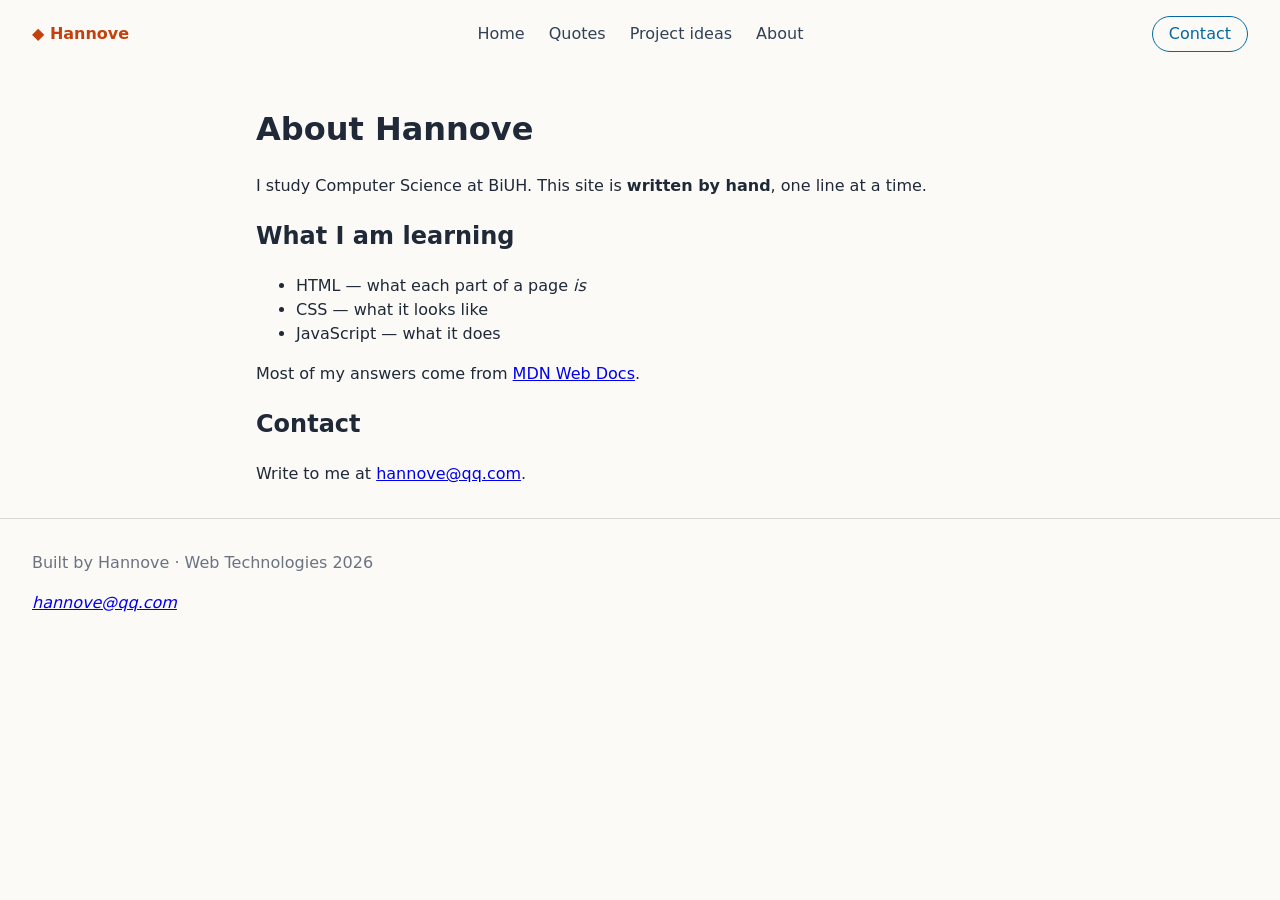
==== about.html @ c66ebb66 "chore: 课堂站原样入库 把课堂上一步步搭起来的站第一次提交进 git：首页（hero + 总览）、 引语页、项目点子页、关于页、DRY 导航（nav.html + nav.js）、 样式与两张 " ====
<!DOCTYPE html>
<html lang="en">
<head>
  <meta charset="UTF-8">
  <meta name="viewport" content="width=device-width, initial-scale=1.0">
  <title>About · Hannove</title>
  <link rel="icon" href="image/favicon-32.png" sizes="32x32">
  <link rel="apple-touch-icon" href="image/apple-touch-icon.png">
  <link rel="stylesheet" href="style.css">
</head>
<body>
  <header id="site-header"></header>

  <main>
    <h1>About Hannove</h1>
    <p>I study Computer Science at BiUH. This site is
      <strong>written by hand</strong>, one line at a time.</p>

    <h2>What I am learning</h2>
    <ul>
      <li>HTML — what each part of a page <em>is</em></li>
      <li>CSS — what it looks like</li>
      <li>JavaScript — what it does</li>
    </ul>
    <p>Most of my answers come from
      <a href="https://developer.mozilla.org/">MDN Web Docs</a>.</p>

    <section id="contact">
      <h2>Contact</h2>
      <p>Write to me at
        <a href="mailto:hannove@qq.com">hannove@qq.com</a>.</p>
    </section>
  </main>

  <footer id="site-footer"></footer>

  <script src="nav.js"></script>
</body>
</html>
---- style.css ----
/* style.css — one file, linked from every page */

/* 1 · Text: set it once on body, everything inside inherits it */
body {
  margin: 0;
  font-family: system-ui, sans-serif;
  line-height: 1.5;
  color: #1f2937;
  background: #fbfaf7;
}

/* 2 · The content column */
main {
  max-width: 48rem;
  margin: 0 auto;           /* centred */
  padding: 1rem 2rem;
}

img {
  max-width: 100%;          /* never wider than its box */
  height: auto;
}

/* 3 · The homepage hero: one wide photo, cropped to fit */
.hero img {
  width: 100%;
  height: 20rem;
  object-fit: cover;        /* fill the box, crop the rest — never squash */
  border-radius: 10px;
}

/* 4 · The header: logo left, links centred, action right */
nav {
  display: flex;
  align-items: center;
  gap: 1rem;
  padding: 1rem 2rem;
}

nav .links {
  display: flex;
  gap: 1.5rem;
  margin: 0 auto;           /* pushes it to the centre */
  padding: 0;
  list-style: none;         /* no bullets */
}

nav a {
  color: #334155;
  text-decoration: none;    /* no underlines */
}

nav .logo {
  font-weight: 800;
  color: #c2410c;
}

nav .action {
  border: 1.5px solid #0369a1;
  border-radius: 99px;      /* a pill */
  padding: .3em 1em;
  color: #0369a1;
}

nav a:hover {
  color: #c2410c;
}

/* 5 · One quote card — the box model, on all twenty at once */
.quote {
  max-width: 34rem;
  margin-bottom: 1.5rem;    /* space outside */
  padding: 1.1em 1.3em;     /* space inside */
  background: #fff;
  border: 1px solid #dcd8d0;
  border-left: 4px solid #c2410c;
  border-radius: 10px;
}

.quote blockquote {
  margin: 0;                /* drop the browser's indent inside the card */
}

/* 6 · The site footer: by id, because every quote has a <footer> too */
#site-footer {
  padding: 1rem 2rem;
  border-top: 1px solid #dcd8d0;
  color: #6b7280;
}
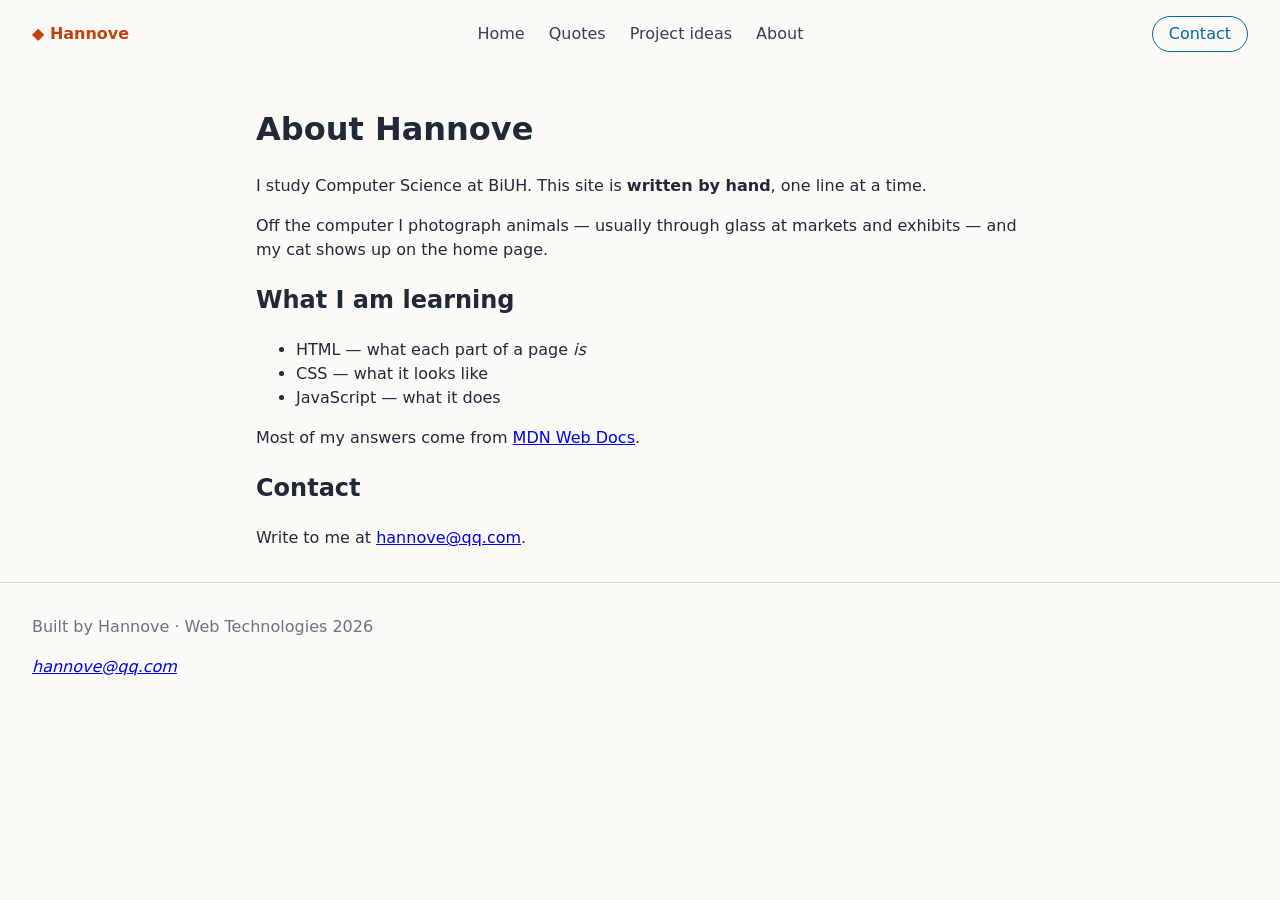
==== commit 77de3143: "content: 项目点子和关于页换成自己的内容 - project.html：换成自己的 5 个点子（校园指南 / 猫的周记 / 一人份菜谱   换算 / 隔着玻璃拍动物指南 / 宿舍植物浇水提醒）" ====
--- a/about.html
+++ b/about.html
@@ -15,6 +15,9 @@
     <h1>About Hannove</h1>
     <p>I study Computer Science at BiUH. This site is
       <strong>written by hand</strong>, one line at a time.</p>
+
+    <p>Off the computer I photograph animals — usually through glass at markets
+      and exhibits — and my cat shows up on the home page.</p>
 
     <h2>What I am learning</h2>
     <ul>
--- a/style.css
+++ b/style.css
@@ -87,3 +87,31 @@
   border-top: 1px solid #dcd8d0;
   color: #6b7280;
 }
+
+/* 7 · The random-quote hero at the top of the quotes page */
+.hero-quote {
+  background: #fff;
+  border: 1px solid #dcd8d0;
+  border-left: 4px solid #c2410c;
+  border-radius: 10px;
+  padding: 1.2em 1.4em;
+  margin-bottom: 2rem;
+}
+
+.hero-quote h2 {
+  margin: 0 0 .6rem;
+  font-size: .85rem;
+  color: #6b7280;
+  text-transform: uppercase;
+  letter-spacing: .05em;
+}
+
+.hero-quote blockquote {
+  margin: 0 0 .6rem;
+  font-size: 1.25rem;
+}
+
+.hero-quote p {
+  margin: 0;
+  color: #6b7280;
+}
